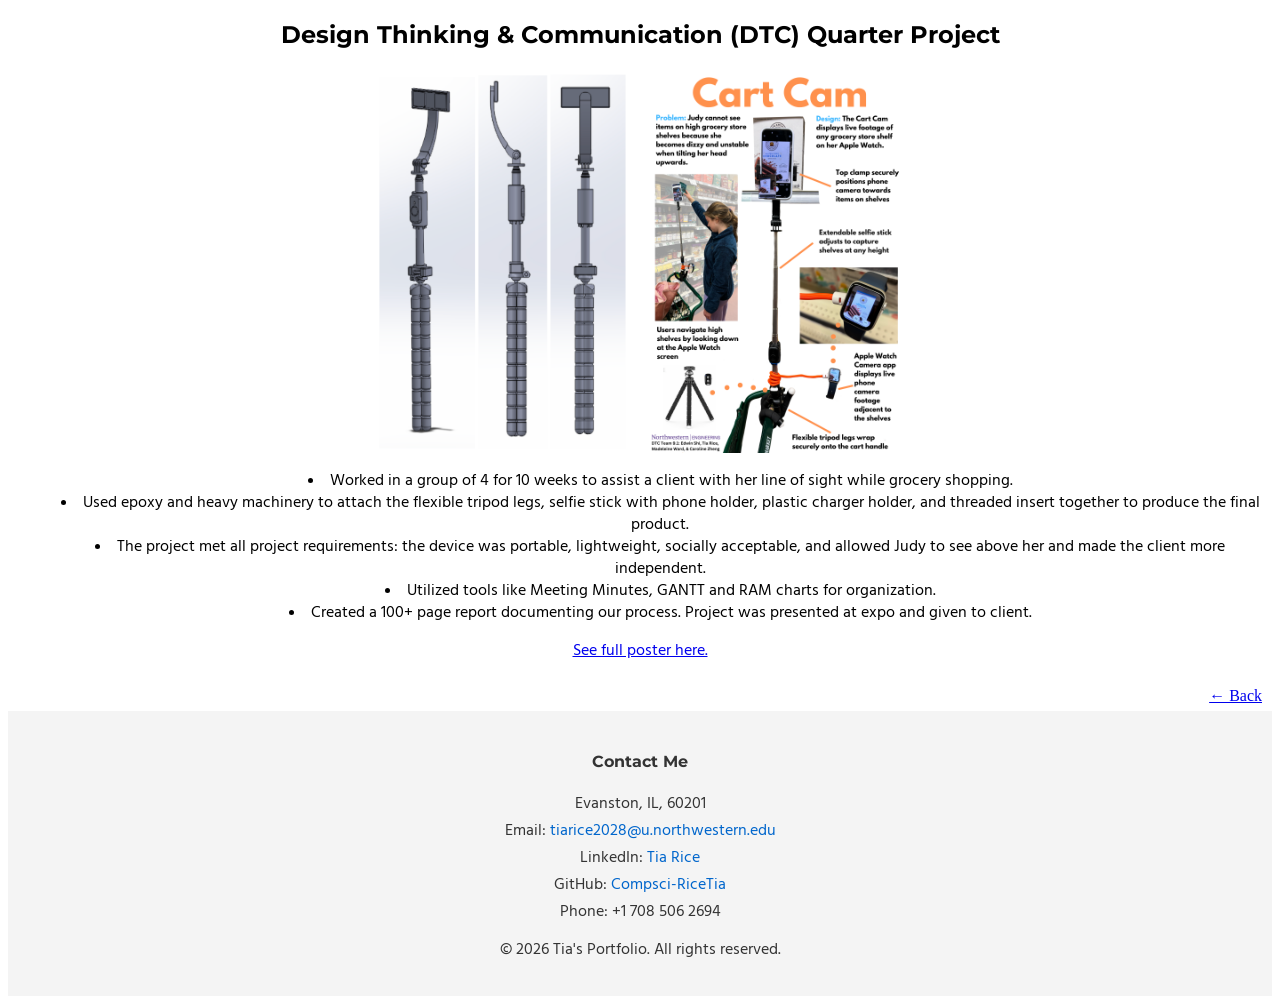
==== dtc.html @ 583be315 "Initial commit" ====
<!DOCTYPE html>
<html>
<head>
    <title>Tia's Portfolio</title>
    <link rel="stylesheet" href="personal_site_design.css">
    <link rel="preconnect" href="https://fonts.googleapis.com">
    <link rel="preconnect" href="https://fonts.gstatic.com" crossorigin>
    <link href="https://fonts.googleapis.com/css2?family=Hind+Madurai:wght@300;400;500;600;700&family=Montserrat:ital,wght@0,100..900;1,100..900&display=swap" rel="stylesheet">
</head>
<body>

    <h2>Design Thinking & Communication (DTC) Quarter Project</h2>

    <section class="image-flex">
        <img src="dtc_cad.png" alt="CAD Model">
        <img src="cart_camera_poster.png" alt="Project Poster">
    </section>

    <ul>
        <li>Worked in a group of 4 for 10 weeks to assist a client
             with her line of sight while grocery shopping. </li>
        <li>Used epoxy and heavy machinery to attach
             the flexible tripod legs, selfie stick with phone holder,
              plastic charger holder, and threaded insert together to produce
               the final product.</li>
        <li>The project met all project requirements: the device was portable,
             lightweight, socially acceptable, and allowed Judy to see above
              her and made the client more independent. </li>
        <li>Utilized tools like Meeting Minutes, GANTT and RAM charts for organization. </li>
        <li>Created a 100+ page report documenting our process. 
            Project was presented at expo and given to client. </li>
    </ul>

    
    <p><a href="cart_camera_poster.png">See full poster here.</a></p>


    <a href="index.html" class="back-button">← Back</a>

    <footer>
        <div class="footer-content">
            <h4>Contact Me</h4>
            <address>
            <p>Evanston, IL, 60201</p>
            <p>Email: <a href="mailto:support@example.com">tiarice2028@u.northwestern.edu</a></p>
            <p>LinkedIn: <a href="https://www.linkedin.com/in/tia-rice/" target="_blank" rel="noopener noreferrer">Tia Rice</a></p>
            <p>GitHub: <a href="https://github.com/Compsci-RiceTia" target="_blank" rel="noopener noreferrer">Compsci-RiceTia</a></p>
            <p>Phone: +1 708 506 2694</p>
            </address>
            <p>&copy; 2026 Tia's Portfolio. All rights reserved.</p>
        </div>
    </footer>



</body>
</html>
---- personal_site_design.css ----
/* Text styling */

h2, h4 {
  font-family: "Montserrat", sans-serif;
  width: 100%;
  text-align: center;
}

p, li {
  font-family: "Hind Madurai", sans-serif;
  font-weight: 400; /* regular weight */
  font-style: normal; /* no italics */
  text-align: center; /* center text for consistency */
  list-style-position: inside; /* keeps bullets aligned nicely */
}

/* Back button */
.back-button {
  float: right; /* push button to the right */
  margin: 10px; /* small spacing around it */
}


/* Navigation bar */

.topnav {
  font-family: "Hind Madurai", sans-serif;
  font-weight: 400; /* regular weight */
  font-style: normal; /* no italics */
  background-color: #333;
  overflow: hidden;
}

/* Links inside nav */
.topnav a {
  float: left; /* align links horizontally */
  color: #f2f2f2;
  text-align: center;
  padding: 14px 20px; /* spacing around text */
  text-decoration: none; /* remove underline */
  font-size: 17px;
}

/* Hover effect */
.topnav a:hover {
  background-color: #575757;
  color: white;
}

/* Layout helpers */

.image-flex {
  display: flex; /* flexible row layout */
  flex-wrap: wrap; /* wrap images when needed */
  justify-content: center; /* centers all images */
  gap: 20px; /* spacing between images */
}

.image-flex img {
  width: 20vw; /* responsive width */
  height: auto; /* keep proportions */
}

button-container {
  overflow: hidden; 
}

/* About Me section */

#About_Me img {
  width: 20vw; /* responsive image size */
  height: auto; /* maintain aspect ratio */
  object-fit: cover; /* crop image nicely */
  border-radius: 20%;
}

#About_Me p {
  font-size: 20px;
  margin-left: 10vw; /* centered spacing */
  margin-right: 10vw; /* centered spacing */
}

/* Projects section */

#Projects {
  display: flex; /* layout for project buttons */
  flex-wrap: wrap; /* wrap when needed */
  justify-content: center; /* center everything */
  gap: 20px; /* spacing between items */
  padding: 20px 0; /* vertical spacing */
}


/* Custom button component */

.custom-button {
  width: 30vw;
  height: auto;
  border: 1px solid #ccc;
  border-radius: 8px;
  cursor: pointer;
  background-color: #f9f9f9;
  box-shadow: 0 2px 4px rgba(0,0,0,0.1);
  text-align: center;
  overflow: hidden; /* keep content inside */
  display: flex; /* stack image + text */
  flex-direction: column; /* vertical layout */
}

.custom-button:hover {
  background-color: #e9e9e9; /* darker on hover */
  transform: scale(1.05); /* subtle zoom */
  box-shadow: 0 8px 16px rgba(0, 0, 0, 0.3);
}

.custom-button img {
  width: 100%; /* full width */
  height: 50%; /* top half of button */
  align-items: center;
  object-fit: cover;
  display: block; /* remove inline spacing */
}

.button-description {
  height: 50%; /* bottom half of button */
  display: flex; /* center text */
  align-items: center; /* vertical centering */
  justify-content: center; /* horizontal centering */
  padding: 5px;
  font-size: 14px;
  color: #333;
  box-sizing: border-box; /* include padding in height */
  font-family: "Hind Madurai", sans-serif;
  font-weight: 400; /* regular weight */
  font-style: normal; /* no italics */
}

/* Footer */

footer {
  text-align: center; /* center footer text */
  padding: 20px; /* spacing */
  background-color: #f4f4f4;
  color: #333;
  margin-top: 50px; /* space above footer */
}

address {
  font-style: normal; /* remove italics */
  margin-bottom: 10px; /* spacing below */
}

address p {
  margin: 5px 0; /* spacing between lines */
}

address a {
  color: #0066cc; /* blue link */
  text-decoration: none; /* remove underline */
}


/* Google Font */

.hind-madurai-light {
  font-family: "Hind Madurai", sans-serif;
  font-weight: 300;
  font-style: normal;
}

.hind-madurai-regular {
  font-family: "Hind Madurai", sans-serif;
  font-weight: 400;
  font-style: normal;
}

.hind-madurai-medium {
  font-family: "Hind Madurai", sans-serif;
  font-weight: 500;
  font-style: normal;
}

.hind-madurai-semibold {
  font-family: "Hind Madurai", sans-serif;
  font-weight: 600;
  font-style: normal;
}

.hind-madurai-bold {
  font-family: "Hind Madurai", sans-serif;
  font-weight: 700;
  font-style: normal;
}
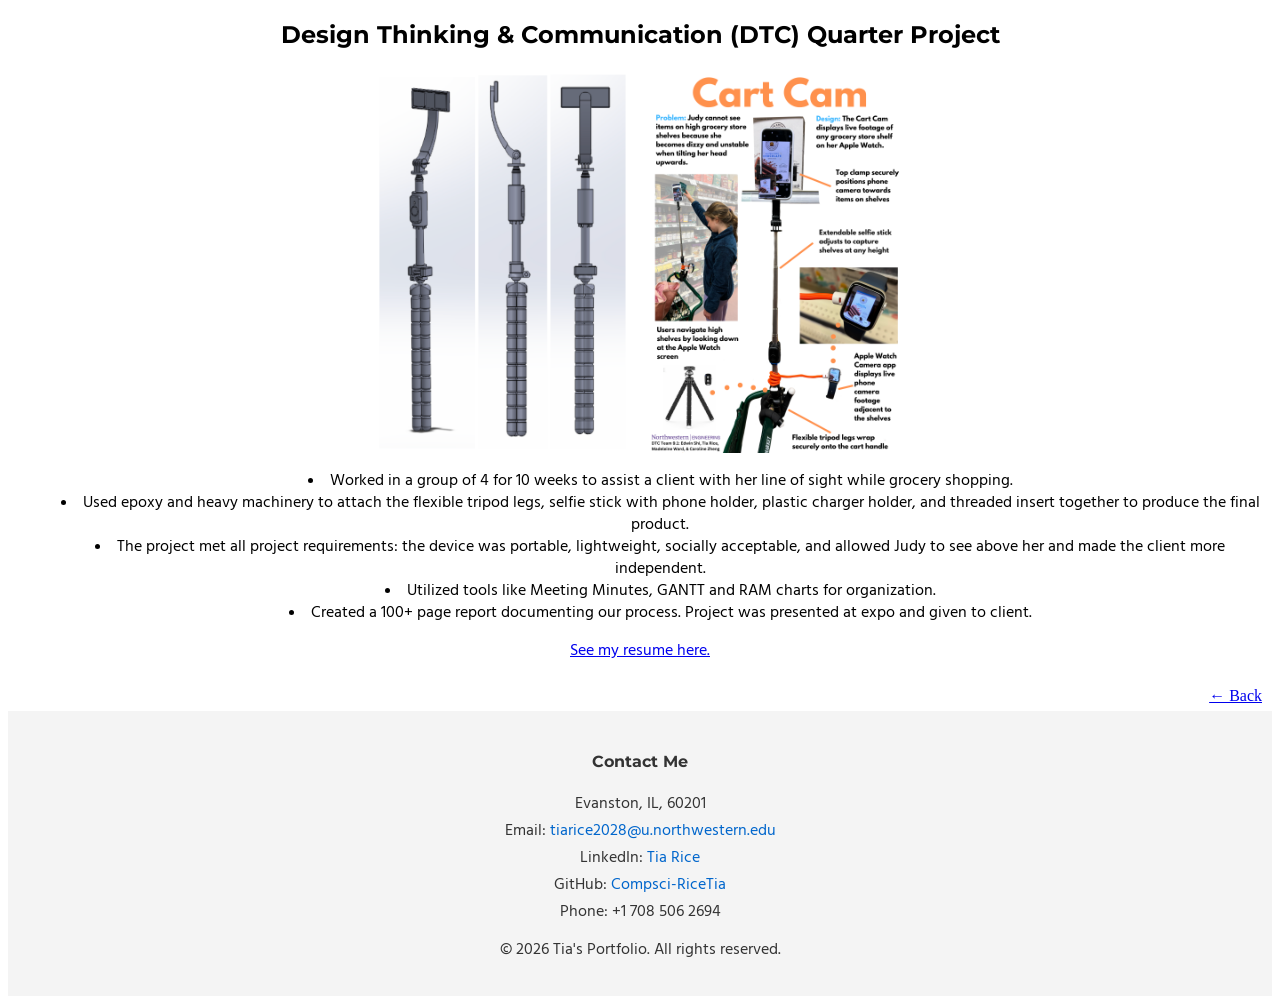
==== commit b885a0d2: "Update link text and add target attributes" ====
--- a/dtc.html
+++ b/dtc.html
@@ -31,8 +31,13 @@
             Project was presented at expo and given to client. </li>
     </ul>
 
-    
-    <p><a href="cart_camera_poster.png">See full poster here.</a></p>
+    <p>
+      <a href="cart_camera_poster.png"
+         target="_blank"
+         rel="noopener noreferrer">
+        See my resume here.
+      </a>
+    </p>
 
 
     <a href="index.html" class="back-button">← Back</a>
@@ -54,4 +59,4 @@
 
 
 </body>
-</html>+</html>
--- a/personal_site_design.css
+++ b/personal_site_design.css
@@ -159,6 +159,21 @@
   text-decoration: none; /* remove underline */
 }
 
+.back-to-top {
+    text-align: right;
+    margin: 30px 40px 10px 0;
+}
+
+.back-to-top a {
+    text-decoration: none;
+    color: #3b3b3b;
+    font-weight: 500;
+}
+
+.back-to-top a:hover {
+    text-decoration: underline;
+}
+
 
 /* Google Font */
 
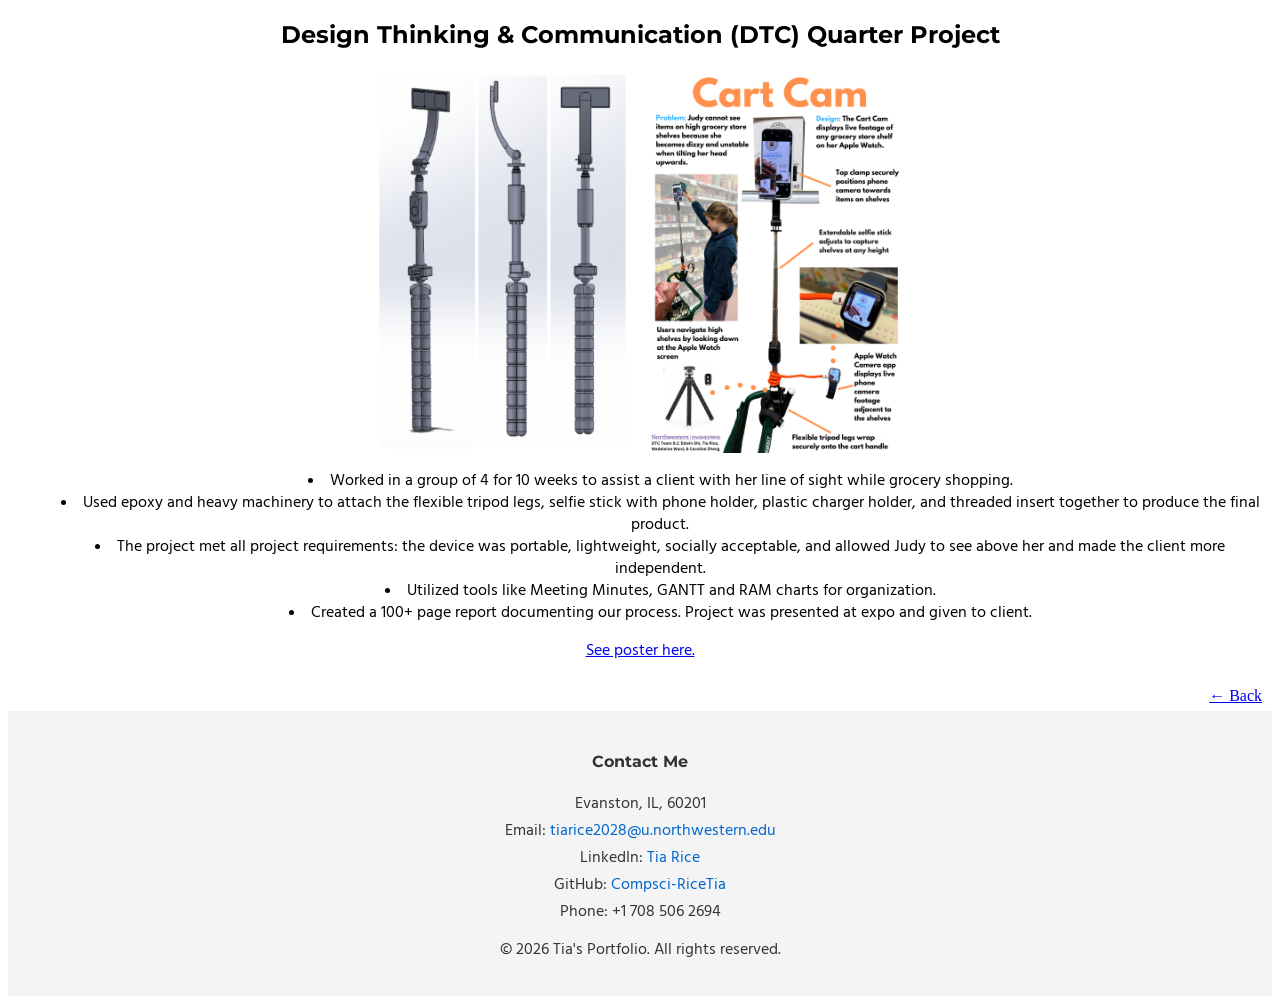
==== commit 7ae06a9a: "Update link text from 'resume' to 'poster'" ====
--- a/dtc.html
+++ b/dtc.html
@@ -35,7 +35,7 @@
       <a href="cart_camera_poster.png"
          target="_blank"
          rel="noopener noreferrer">
-        See my resume here.
+        See poster here.
       </a>
     </p>
 
